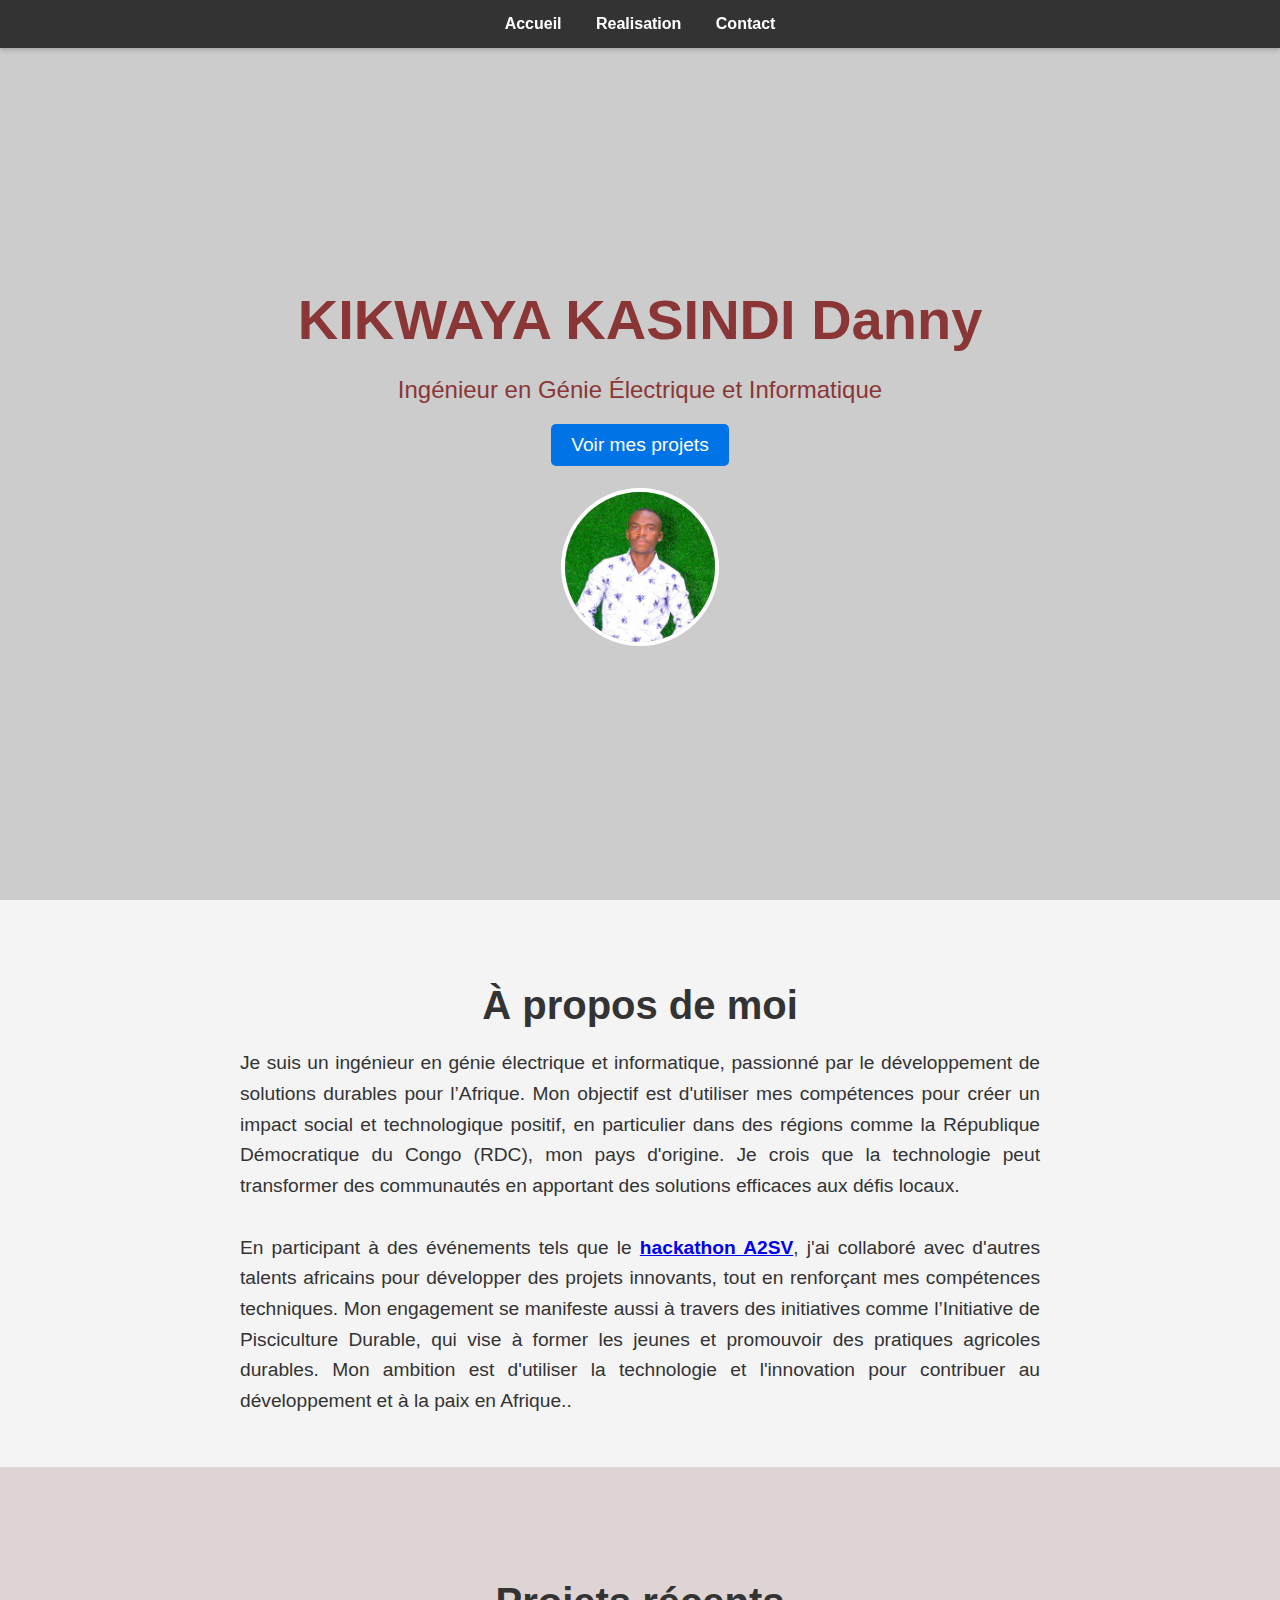
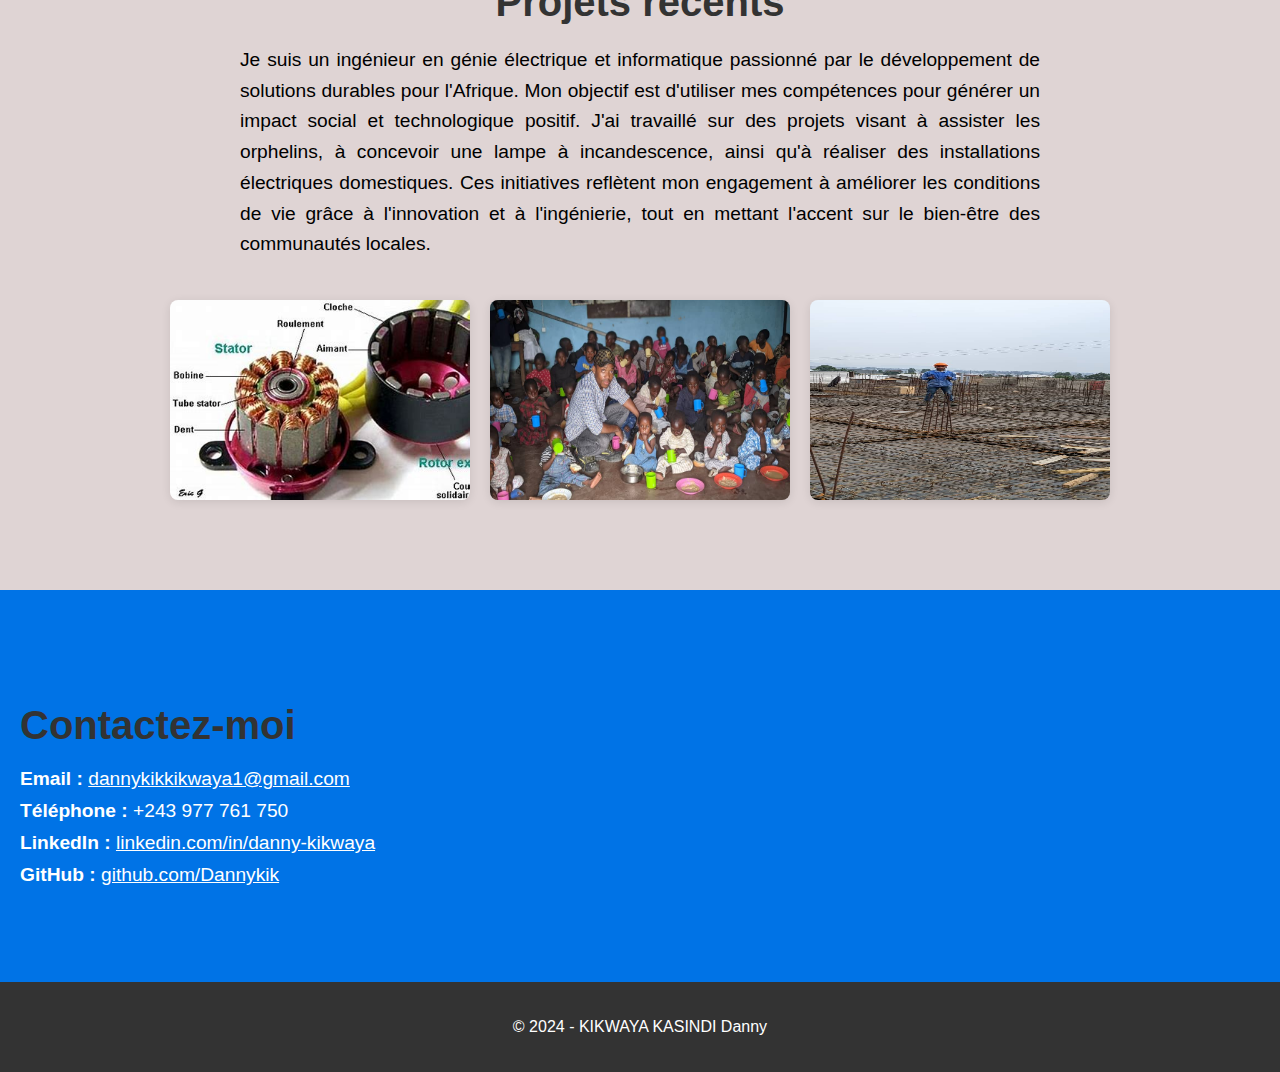
==== index.html @ 78295253 "My first web page" ====
<!DOCTYPE html>
<html lang="fr">
<head>
    <meta charset="UTF-8">
    <meta name="viewport" content="width=device-width, initial-scale=1.0">
    <title>Mon Site Personnel - KIKWAYA KASINDI Danny</title>
    <link rel="stylesheet" href="style.css">
</head>
<body>

    <!-- Barre de navigation -->
    <nav>
        <a href="contact.html">Accueil</a>
        <a href="realisation.html">Realisation</a>
        <a href="contact.html">Contact</a>
    </nav>

    <!-- En-tête -->
    <header>
        <div>
            <h1>KIKWAYA KASINDI Danny</h1>
            <p>Ingénieur en Génie Électrique et Informatique</p>
            <a href="realisation.html">
                <button class="btn">Voir mes projets</button>
            </a>
            <p> <br></p>
            <div class="profile">
                <img src="me.jpg" alt="Photo de profil">
            </div>
        </div>
    </header>

    <!-- Section À propos -->
    <section id="about" class="about">
        <h2>À propos de moi</h2>
        <p>Je suis un ingénieur en génie électrique et informatique, passionné par le développement 
            de solutions durables pour l’Afrique. Mon objectif est d'utiliser mes compétences pour 
            créer un impact social et technologique positif, en particulier dans des régions comme 
            la République Démocratique du Congo (RDC), mon pays d'origine. Je crois que la technologie
             peut transformer des communautés en apportant des solutions efficaces aux défis locaux.
            <br><br>
            En participant à des événements tels que le <a href="https://hackathon.a2sv.org/hackathon-home"><b>hackathon A2SV</b></a>, j'ai collaboré avec d'autres 
            talents africains pour développer des projets innovants, tout en renforçant mes compétences 
            techniques. Mon engagement se manifeste aussi à travers des initiatives comme l’Initiative 
            de Pisciculture Durable, qui vise à former les jeunes et promouvoir des pratiques agricoles
             durables. Mon ambition est d'utiliser la technologie et l'innovation pour contribuer au 
             développement et à la paix en Afrique..</p>
    </section>

    <!-- Section Projets -->
    <section id="projects" class="projects">
        <h2>Projets récents</h2>
        <p>Je suis un ingénieur en génie électrique et informatique passionné par le développement de 
            solutions durables pour l'Afrique. Mon objectif est d'utiliser mes compétences pour générer 
            un impact social et technologique positif. J'ai travaillé sur des projets visant à assister 
            les orphelins, à concevoir une lampe à incandescence, ainsi qu'à réaliser des installations 
            électriques domestiques. Ces initiatives reflètent mon engagement à améliorer les conditions 
            de vie grâce à l'innovation et à l'ingénierie, tout en mettant l'accent sur le bien-être des 
            communautés locales.</p>
        <div class="project-gallery">
            <img src="mot1.jpeg" alt="Projet 1">
            <img src="orph.jpg" alt="Projet 2">
            <img src="chant.jpg" alt="Projet 3">
        </div>
    </section>

    <!-- Section Contact -->
    <section id="contact" class="contact">
        <h2>Contactez-moi</h2>
        <ul>
            <li><strong>Email :</strong> <a href="dannykikkikwaya1@gmail.com" style="color:white;">dannykikkikwaya1@gmail.com</a></li>
            <li><strong>Téléphone :</strong> +243 977 761 750</li>
            <li><strong>LinkedIn :</strong> <a href="www.linkedin.com/in/danny-kikwaya-462149220" target="_blank" style="color:white;">linkedin.com/in/danny-kikwaya</a></li>
            <li><strong>GitHub :</strong> <a href="https://github.com/Dannykik" target="_blank" style="color:white;">github.com/Dannykik</a></li>
        </ul>
    </section>

    <!-- Pied de page -->
    <footer>
        <p>&copy; 2024 - KIKWAYA KASINDI Danny</p>
    </footer>

</body>
</html>
---- style.css ----
body {
    font-family: 'Montserrat', sans-serif;
    margin: 0;
    padding: 0;
}

/* Styles de la barre de navigation */
nav {
    position: fixed;
    top: 0;
    width: 100%;
    background-color: #333;
    color: white;
    text-align: center;
    padding: 15px 0;
    box-shadow: 0 2px 5px rgba(0, 0, 0, 0.2);
    z-index: 1000;
}

nav a {
    color: white;
    margin: 0 15px;
    text-decoration: none;
    font-weight: bold;
}

nav a:hover {
    text-decoration: underline;
}

/* Section d'en-tête */
header {
    background-color: #cccccc; /* Couleur de fond gris */
    background-size: cover;
    background-position: center;
    height: 100vh;
    color: rgb(139, 54, 54);
    display: flex;
    justify-content: center;
    align-items: center;
    text-align: center;
    padding: 0 20px;
}

header h1 {
    font-size: 3.5em;
    margin-bottom: 10px;
}

header p {
    font-size: 1.5em;
    margin-bottom: 20px;
}
.profile {
    text-align: center;
    margin-top: -50px;
}

.profile img {
    width: 150px;
    height: 150px;
    border-radius: 50%;
    border: 4px solid white;
}

.btn {
    background-color: #0073e6;
    color: white;
    padding: 10px 20px;
    border: none;
    border-radius: 5px;
    font-size: 1.2em;
    cursor: pointer;
}

/* Sections génériques */
section {
    padding: 80px 20px;
    text-align: center;
}

section h2 {
    font-size: 2.5em;
    margin-bottom: 20px;
    color: #333;
}

/* Section À propos de moi */
.about {
    background-color: #f4f4f4;
    padding: 50px 20px;
    text-align: center; /* Centre le titre (h2) */
}

.about p {
    max-width: 800px; /* Limite la largeur du texte */
    margin: 0 auto; /* Centre le paragraphe */
    text-align: justify; /* Justifie le texte */
    font-size: 1.2em;
    line-height: 1.6; /* Augmente l'espacement entre les lignes */
    color: #333; /* Couleur du texte */
}


.projects {
    background-color: rgb(223, 212, 212);
}

.projects p, .about p {
    max-width: 800px;
    margin: 0 auto;
    font-size: 1.2em;
    line-height: 1.6;
    text-align: justify;
}

/* Galerie de projets */
.project-gallery {
    display: flex;
    justify-content: center;
    flex-wrap: wrap;
    margin-top: 30px;
}

.project-gallery img {
    width: 300px;
    height: 200px;
    margin: 10px;
    border-radius: 8px;
    box-shadow: 0 2px 10px rgba(0, 0, 0, 0.1);
    transition: transform 0.3s;
}

.project-gallery img:hover {
    transform: scale(1.05);
}

/* Contact Section */
.contact {
    background-color: #0073e6;
    color: white;
    text-align: left;
}

.contact ul {
    list-style: none;
    padding: 0;
}

.contact li {
    font-size: 1.2em;
    margin: 10px 0;
}

footer {
    background-color: #333;
    color: white;
    text-align: center;
    padding: 20px;
    position: relative;
}
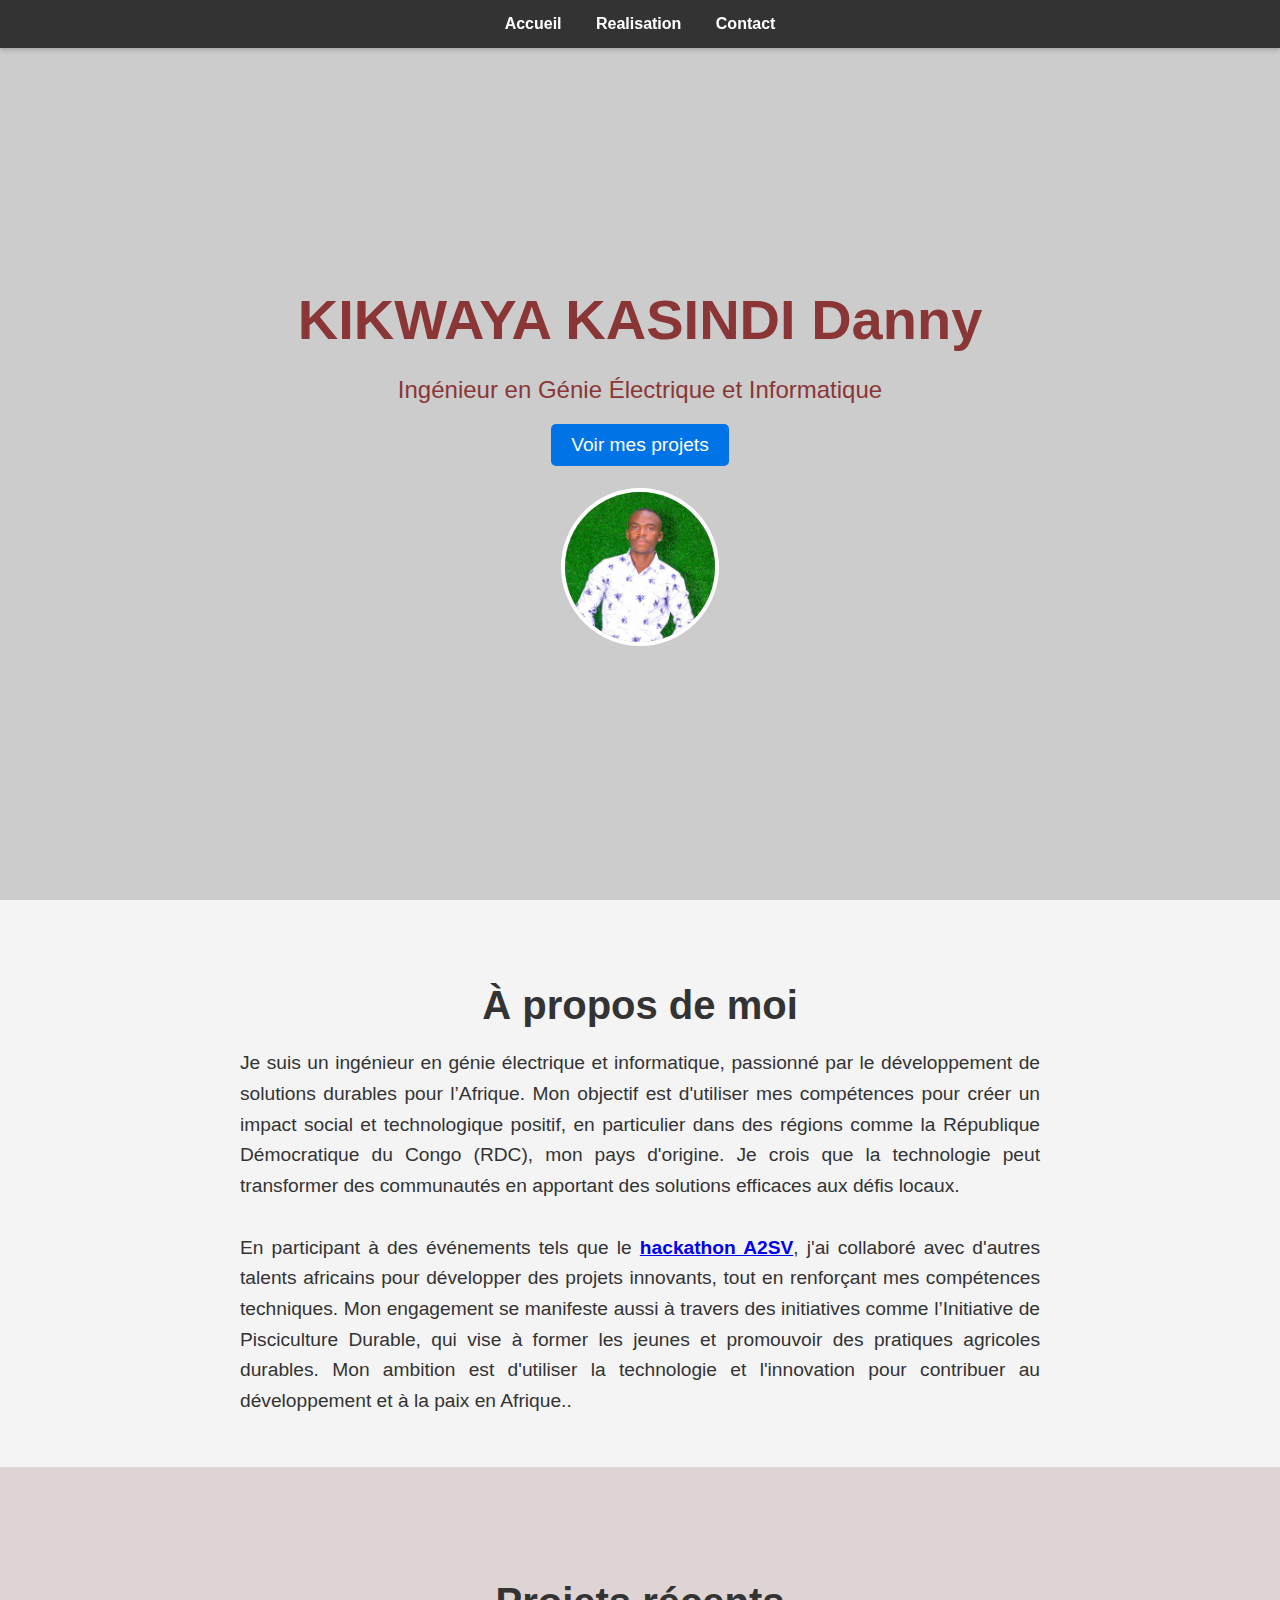
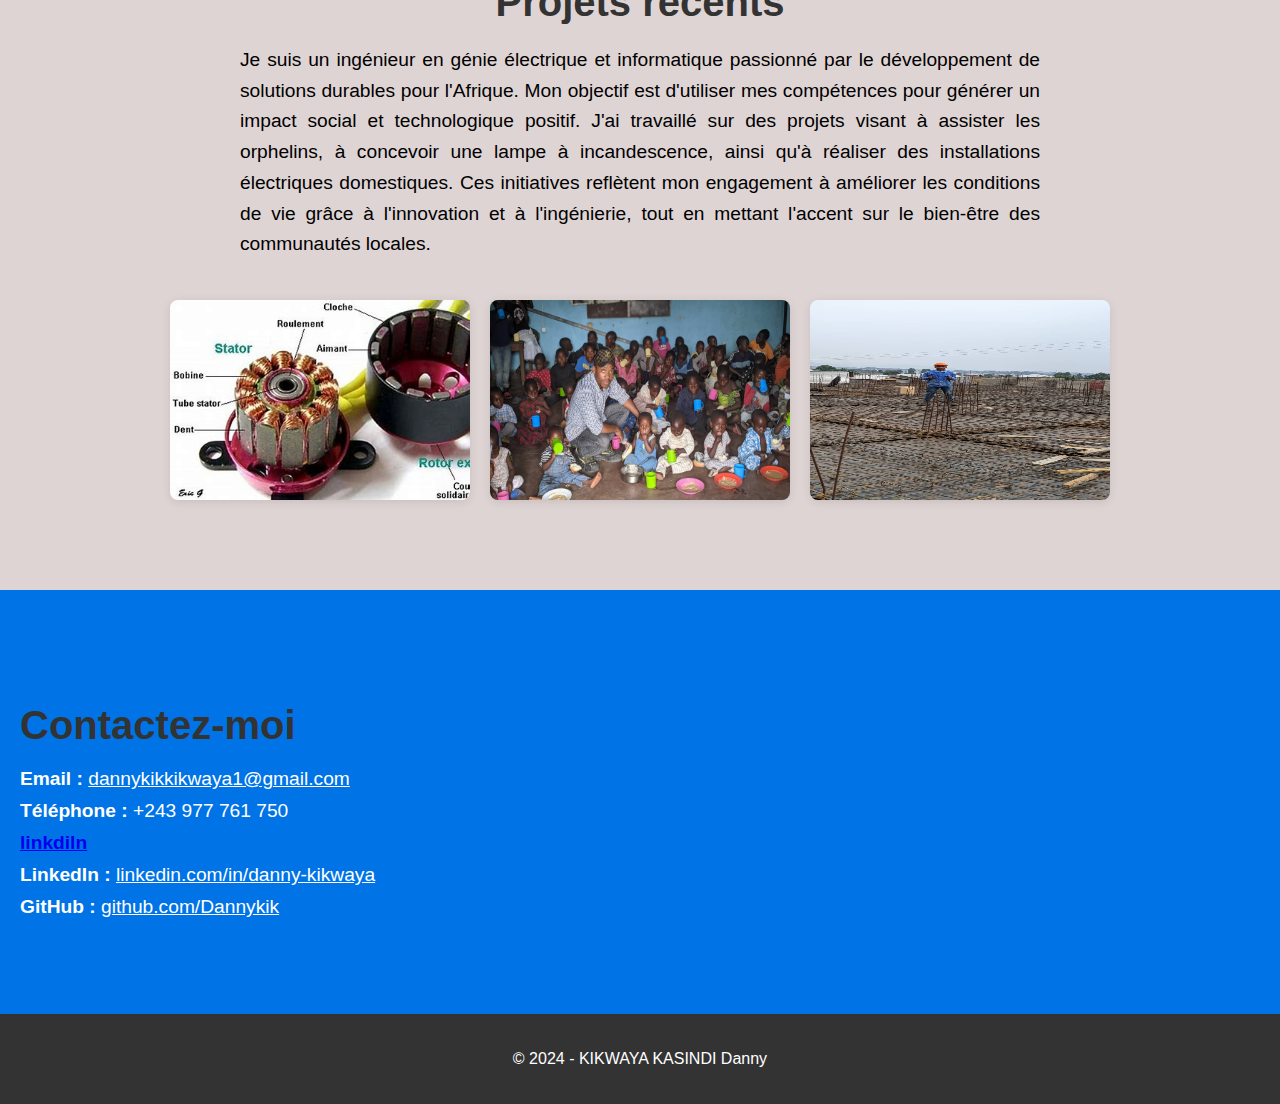
==== commit 275849fc: "Update" ====
--- a/index.html
+++ b/index.html
@@ -1,84 +1,85 @@
-<!DOCTYPE html>
-<html lang="fr">
-<head>
-    <meta charset="UTF-8">
-    <meta name="viewport" content="width=device-width, initial-scale=1.0">
-    <title>Mon Site Personnel - KIKWAYA KASINDI Danny</title>
-    <link rel="stylesheet" href="style.css">
-</head>
-<body>
-
-    <!-- Barre de navigation -->
-    <nav>
-        <a href="contact.html">Accueil</a>
-        <a href="realisation.html">Realisation</a>
-        <a href="contact.html">Contact</a>
-    </nav>
-
-    <!-- En-tête -->
-    <header>
-        <div>
-            <h1>KIKWAYA KASINDI Danny</h1>
-            <p>Ingénieur en Génie Électrique et Informatique</p>
-            <a href="realisation.html">
-                <button class="btn">Voir mes projets</button>
-            </a>
-            <p> <br></p>
-            <div class="profile">
-                <img src="me.jpg" alt="Photo de profil">
-            </div>
-        </div>
-    </header>
-
-    <!-- Section À propos -->
-    <section id="about" class="about">
-        <h2>À propos de moi</h2>
-        <p>Je suis un ingénieur en génie électrique et informatique, passionné par le développement 
-            de solutions durables pour l’Afrique. Mon objectif est d'utiliser mes compétences pour 
-            créer un impact social et technologique positif, en particulier dans des régions comme 
-            la République Démocratique du Congo (RDC), mon pays d'origine. Je crois que la technologie
-             peut transformer des communautés en apportant des solutions efficaces aux défis locaux.
-            <br><br>
-            En participant à des événements tels que le <a href="https://hackathon.a2sv.org/hackathon-home"><b>hackathon A2SV</b></a>, j'ai collaboré avec d'autres 
-            talents africains pour développer des projets innovants, tout en renforçant mes compétences 
-            techniques. Mon engagement se manifeste aussi à travers des initiatives comme l’Initiative 
-            de Pisciculture Durable, qui vise à former les jeunes et promouvoir des pratiques agricoles
-             durables. Mon ambition est d'utiliser la technologie et l'innovation pour contribuer au 
-             développement et à la paix en Afrique..</p>
-    </section>
-
-    <!-- Section Projets -->
-    <section id="projects" class="projects">
-        <h2>Projets récents</h2>
-        <p>Je suis un ingénieur en génie électrique et informatique passionné par le développement de 
-            solutions durables pour l'Afrique. Mon objectif est d'utiliser mes compétences pour générer 
-            un impact social et technologique positif. J'ai travaillé sur des projets visant à assister 
-            les orphelins, à concevoir une lampe à incandescence, ainsi qu'à réaliser des installations 
-            électriques domestiques. Ces initiatives reflètent mon engagement à améliorer les conditions 
-            de vie grâce à l'innovation et à l'ingénierie, tout en mettant l'accent sur le bien-être des 
-            communautés locales.</p>
-        <div class="project-gallery">
-            <img src="mot1.jpeg" alt="Projet 1">
-            <img src="orph.jpg" alt="Projet 2">
-            <img src="chant.jpg" alt="Projet 3">
-        </div>
-    </section>
-
-    <!-- Section Contact -->
-    <section id="contact" class="contact">
-        <h2>Contactez-moi</h2>
-        <ul>
-            <li><strong>Email :</strong> <a href="dannykikkikwaya1@gmail.com" style="color:white;">dannykikkikwaya1@gmail.com</a></li>
-            <li><strong>Téléphone :</strong> +243 977 761 750</li>
-            <li><strong>LinkedIn :</strong> <a href="www.linkedin.com/in/danny-kikwaya-462149220" target="_blank" style="color:white;">linkedin.com/in/danny-kikwaya</a></li>
-            <li><strong>GitHub :</strong> <a href="https://github.com/Dannykik" target="_blank" style="color:white;">github.com/Dannykik</a></li>
-        </ul>
-    </section>
-
-    <!-- Pied de page -->
-    <footer>
-        <p>&copy; 2024 - KIKWAYA KASINDI Danny</p>
-    </footer>
-
-</body>
-</html>
+<!DOCTYPE html>
+<html lang="fr">
+<head>
+    <meta charset="UTF-8">
+    <meta name="viewport" content="width=device-width, initial-scale=1.0">
+    <title>Mon Site Personnel - KIKWAYA KASINDI Danny</title>
+    <link rel="stylesheet" href="style.css">
+</head>
+<body>
+
+    <!-- Barre de navigation -->
+    <nav>
+        <a href="contact.html">Accueil</a>
+        <a href="realisation.html">Realisation</a>
+        <a href="contact.html">Contact</a>
+    </nav>
+
+    <!-- En-tête -->
+    <header>
+        <div>
+            <h1>KIKWAYA KASINDI Danny</h1>
+            <p>Ingénieur en Génie Électrique et Informatique</p>
+            <a href="realisation.html">
+                <button class="btn">Voir mes projets</button>
+            </a>
+            <p> <br></p>
+            <div class="profile">
+                <img src="me.jpg" alt="Photo de profil">
+            </div>
+        </div>
+    </header>
+
+    <!-- Section À propos -->
+    <section id="about" class="about">
+        <h2>À propos de moi</h2>
+        <p>Je suis un ingénieur en génie électrique et informatique, passionné par le développement 
+            de solutions durables pour l’Afrique. Mon objectif est d'utiliser mes compétences pour 
+            créer un impact social et technologique positif, en particulier dans des régions comme 
+            la République Démocratique du Congo (RDC), mon pays d'origine. Je crois que la technologie
+             peut transformer des communautés en apportant des solutions efficaces aux défis locaux.
+            <br><br>
+            En participant à des événements tels que le <a href="https://hackathon.a2sv.org/hackathon-home"><b>hackathon A2SV</b></a>, j'ai collaboré avec d'autres 
+            talents africains pour développer des projets innovants, tout en renforçant mes compétences 
+            techniques. Mon engagement se manifeste aussi à travers des initiatives comme l’Initiative 
+            de Pisciculture Durable, qui vise à former les jeunes et promouvoir des pratiques agricoles
+             durables. Mon ambition est d'utiliser la technologie et l'innovation pour contribuer au 
+             développement et à la paix en Afrique..</p>
+    </section>
+
+    <!-- Section Projets -->
+    <section id="projects" class="projects">
+        <h2>Projets récents</h2>
+        <p>Je suis un ingénieur en génie électrique et informatique passionné par le développement de 
+            solutions durables pour l'Afrique. Mon objectif est d'utiliser mes compétences pour générer 
+            un impact social et technologique positif. J'ai travaillé sur des projets visant à assister 
+            les orphelins, à concevoir une lampe à incandescence, ainsi qu'à réaliser des installations 
+            électriques domestiques. Ces initiatives reflètent mon engagement à améliorer les conditions 
+            de vie grâce à l'innovation et à l'ingénierie, tout en mettant l'accent sur le bien-être des 
+            communautés locales.</p>
+        <div class="project-gallery">
+            <img src="mot1.jpeg" alt="Projet 1">
+            <img src="orph.jpg" alt="Projet 2">
+            <img src="chant.jpg" alt="Projet 3">
+        </div>
+    </section>
+
+    <!-- Section Contact -->
+    <section id="contact" class="contact">
+        <h2>Contactez-moi</h2>
+        <ul>
+            <li><strong>Email :</strong> <a href="dannykikkikwaya1@gmail.com" style="color:white;">dannykikkikwaya1@gmail.com</a></li>
+            <li><strong>Téléphone :</strong> +243 977 761 750</li>
+            <li><strong><a href="https://www.linkedin.com/in/danny-kikwaya-462149220/">linkdiln</a></strong></li>
+            <li><strong>LinkedIn :</strong> <a href="https://www.linkedin.com/in/danny-kikwaya-462149220/" target="_blank" style="color:white;">linkedin.com/in/danny-kikwaya</a></li>
+            <li><strong>GitHub :</strong> <a href="https://github.com/Dannykik" target="_blank" style="color:white;">github.com/Dannykik</a></li>
+        </ul>
+    </section>
+
+    <!-- Pied de page -->
+    <footer>
+        <p>&copy; 2024 - KIKWAYA KASINDI Danny</p>
+    </footer>
+
+</body>
+</html>
--- a/style.css
+++ b/style.css
@@ -1,161 +1,161 @@
-body {
-    font-family: 'Montserrat', sans-serif;
-    margin: 0;
-    padding: 0;
-}
-
-/* Styles de la barre de navigation */
-nav {
-    position: fixed;
-    top: 0;
-    width: 100%;
-    background-color: #333;
-    color: white;
-    text-align: center;
-    padding: 15px 0;
-    box-shadow: 0 2px 5px rgba(0, 0, 0, 0.2);
-    z-index: 1000;
-}
-
-nav a {
-    color: white;
-    margin: 0 15px;
-    text-decoration: none;
-    font-weight: bold;
-}
-
-nav a:hover {
-    text-decoration: underline;
-}
-
-/* Section d'en-tête */
-header {
-    background-color: #cccccc; /* Couleur de fond gris */
-    background-size: cover;
-    background-position: center;
-    height: 100vh;
-    color: rgb(139, 54, 54);
-    display: flex;
-    justify-content: center;
-    align-items: center;
-    text-align: center;
-    padding: 0 20px;
-}
-
-header h1 {
-    font-size: 3.5em;
-    margin-bottom: 10px;
-}
-
-header p {
-    font-size: 1.5em;
-    margin-bottom: 20px;
-}
-.profile {
-    text-align: center;
-    margin-top: -50px;
-}
-
-.profile img {
-    width: 150px;
-    height: 150px;
-    border-radius: 50%;
-    border: 4px solid white;
-}
-
-.btn {
-    background-color: #0073e6;
-    color: white;
-    padding: 10px 20px;
-    border: none;
-    border-radius: 5px;
-    font-size: 1.2em;
-    cursor: pointer;
-}
-
-/* Sections génériques */
-section {
-    padding: 80px 20px;
-    text-align: center;
-}
-
-section h2 {
-    font-size: 2.5em;
-    margin-bottom: 20px;
-    color: #333;
-}
-
-/* Section À propos de moi */
-.about {
-    background-color: #f4f4f4;
-    padding: 50px 20px;
-    text-align: center; /* Centre le titre (h2) */
-}
-
-.about p {
-    max-width: 800px; /* Limite la largeur du texte */
-    margin: 0 auto; /* Centre le paragraphe */
-    text-align: justify; /* Justifie le texte */
-    font-size: 1.2em;
-    line-height: 1.6; /* Augmente l'espacement entre les lignes */
-    color: #333; /* Couleur du texte */
-}
-
-
-.projects {
-    background-color: rgb(223, 212, 212);
-}
-
-.projects p, .about p {
-    max-width: 800px;
-    margin: 0 auto;
-    font-size: 1.2em;
-    line-height: 1.6;
-    text-align: justify;
-}
-
-/* Galerie de projets */
-.project-gallery {
-    display: flex;
-    justify-content: center;
-    flex-wrap: wrap;
-    margin-top: 30px;
-}
-
-.project-gallery img {
-    width: 300px;
-    height: 200px;
-    margin: 10px;
-    border-radius: 8px;
-    box-shadow: 0 2px 10px rgba(0, 0, 0, 0.1);
-    transition: transform 0.3s;
-}
-
-.project-gallery img:hover {
-    transform: scale(1.05);
-}
-
-/* Contact Section */
-.contact {
-    background-color: #0073e6;
-    color: white;
-    text-align: left;
-}
-
-.contact ul {
-    list-style: none;
-    padding: 0;
-}
-
-.contact li {
-    font-size: 1.2em;
-    margin: 10px 0;
-}
-
-footer {
-    background-color: #333;
-    color: white;
-    text-align: center;
-    padding: 20px;
-    position: relative;
+body {
+    font-family: 'Montserrat', sans-serif;
+    margin: 0;
+    padding: 0;
+}
+
+/* Styles de la barre de navigation */
+nav {
+    position: fixed;
+    top: 0;
+    width: 100%;
+    background-color: #333;
+    color: white;
+    text-align: center;
+    padding: 15px 0;
+    box-shadow: 0 2px 5px rgba(0, 0, 0, 0.2);
+    z-index: 1000;
+}
+
+nav a {
+    color: white;
+    margin: 0 15px;
+    text-decoration: none;
+    font-weight: bold;
+}
+
+nav a:hover {
+    text-decoration: underline;
+}
+
+/* Section d'en-tête */
+header {
+    background-color: #cccccc; /* Couleur de fond gris */
+    background-size: cover;
+    background-position: center;
+    height: 100vh;
+    color: rgb(139, 54, 54);
+    display: flex;
+    justify-content: center;
+    align-items: center;
+    text-align: center;
+    padding: 0 20px;
+}
+
+header h1 {
+    font-size: 3.5em;
+    margin-bottom: 10px;
+}
+
+header p {
+    font-size: 1.5em;
+    margin-bottom: 20px;
+}
+.profile {
+    text-align: center;
+    margin-top: -50px;
+}
+
+.profile img {
+    width: 150px;
+    height: 150px;
+    border-radius: 50%;
+    border: 4px solid white;
+}
+
+.btn {
+    background-color: #0073e6;
+    color: white;
+    padding: 10px 20px;
+    border: none;
+    border-radius: 5px;
+    font-size: 1.2em;
+    cursor: pointer;
+}
+
+/* Sections génériques */
+section {
+    padding: 80px 20px;
+    text-align: center;
+}
+
+section h2 {
+    font-size: 2.5em;
+    margin-bottom: 20px;
+    color: #333;
+}
+
+/* Section À propos de moi */
+.about {
+    background-color: #f4f4f4;
+    padding: 50px 20px;
+    text-align: center; /* Centre le titre (h2) */
+}
+
+.about p {
+    max-width: 800px; /* Limite la largeur du texte */
+    margin: 0 auto; /* Centre le paragraphe */
+    text-align: justify; /* Justifie le texte */
+    font-size: 1.2em;
+    line-height: 1.6; /* Augmente l'espacement entre les lignes */
+    color: #333; /* Couleur du texte */
+}
+
+
+.projects {
+    background-color: rgb(223, 212, 212);
+}
+
+.projects p, .about p {
+    max-width: 800px;
+    margin: 0 auto;
+    font-size: 1.2em;
+    line-height: 1.6;
+    text-align: justify;
+}
+
+/* Galerie de projets */
+.project-gallery {
+    display: flex;
+    justify-content: center;
+    flex-wrap: wrap;
+    margin-top: 30px;
+}
+
+.project-gallery img {
+    width: 300px;
+    height: 200px;
+    margin: 10px;
+    border-radius: 8px;
+    box-shadow: 0 2px 10px rgba(0, 0, 0, 0.1);
+    transition: transform 0.3s;
+}
+
+.project-gallery img:hover {
+    transform: scale(1.05);
+}
+
+/* Contact Section */
+.contact {
+    background-color: #0073e6;
+    color: white;
+    text-align: left;
+}
+
+.contact ul {
+    list-style: none;
+    padding: 0;
+}
+
+.contact li {
+    font-size: 1.2em;
+    margin: 10px 0;
+}
+
+footer {
+    background-color: #333;
+    color: white;
+    text-align: center;
+    padding: 20px;
+    position: relative;
 }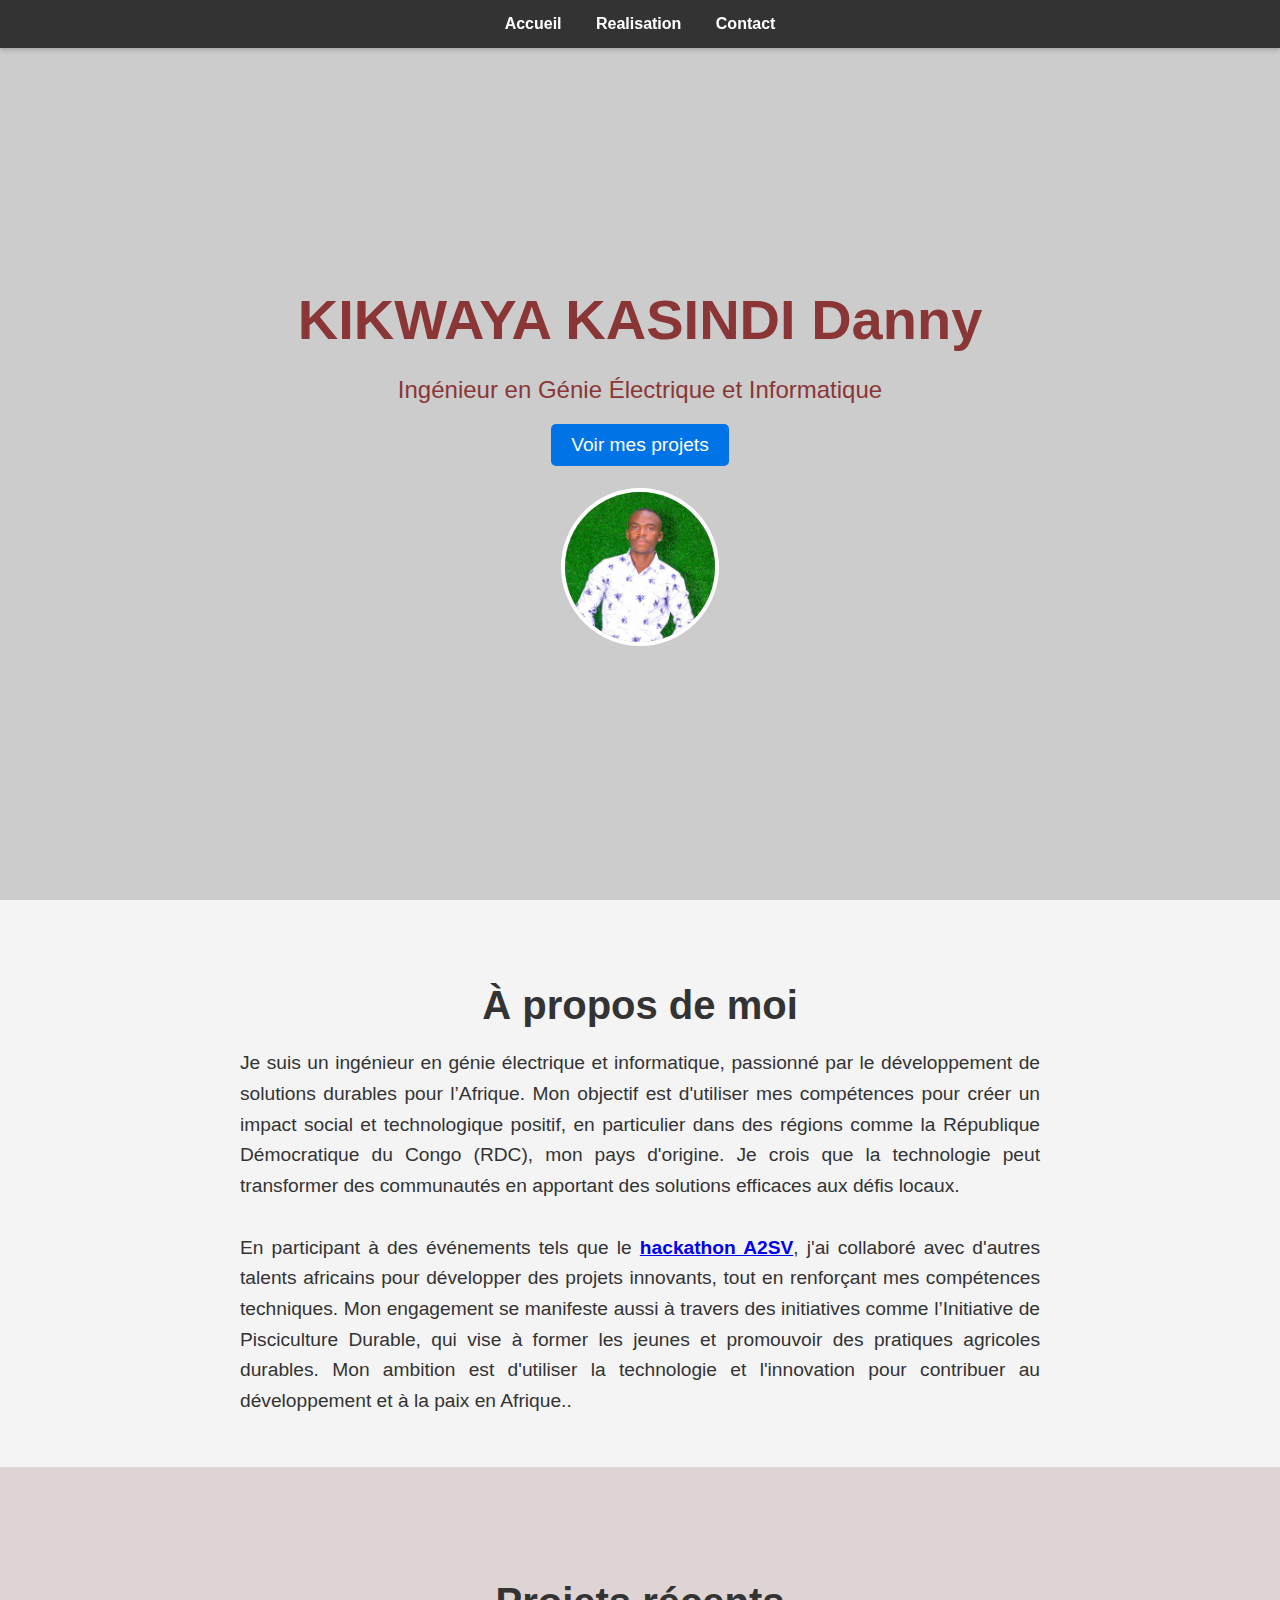
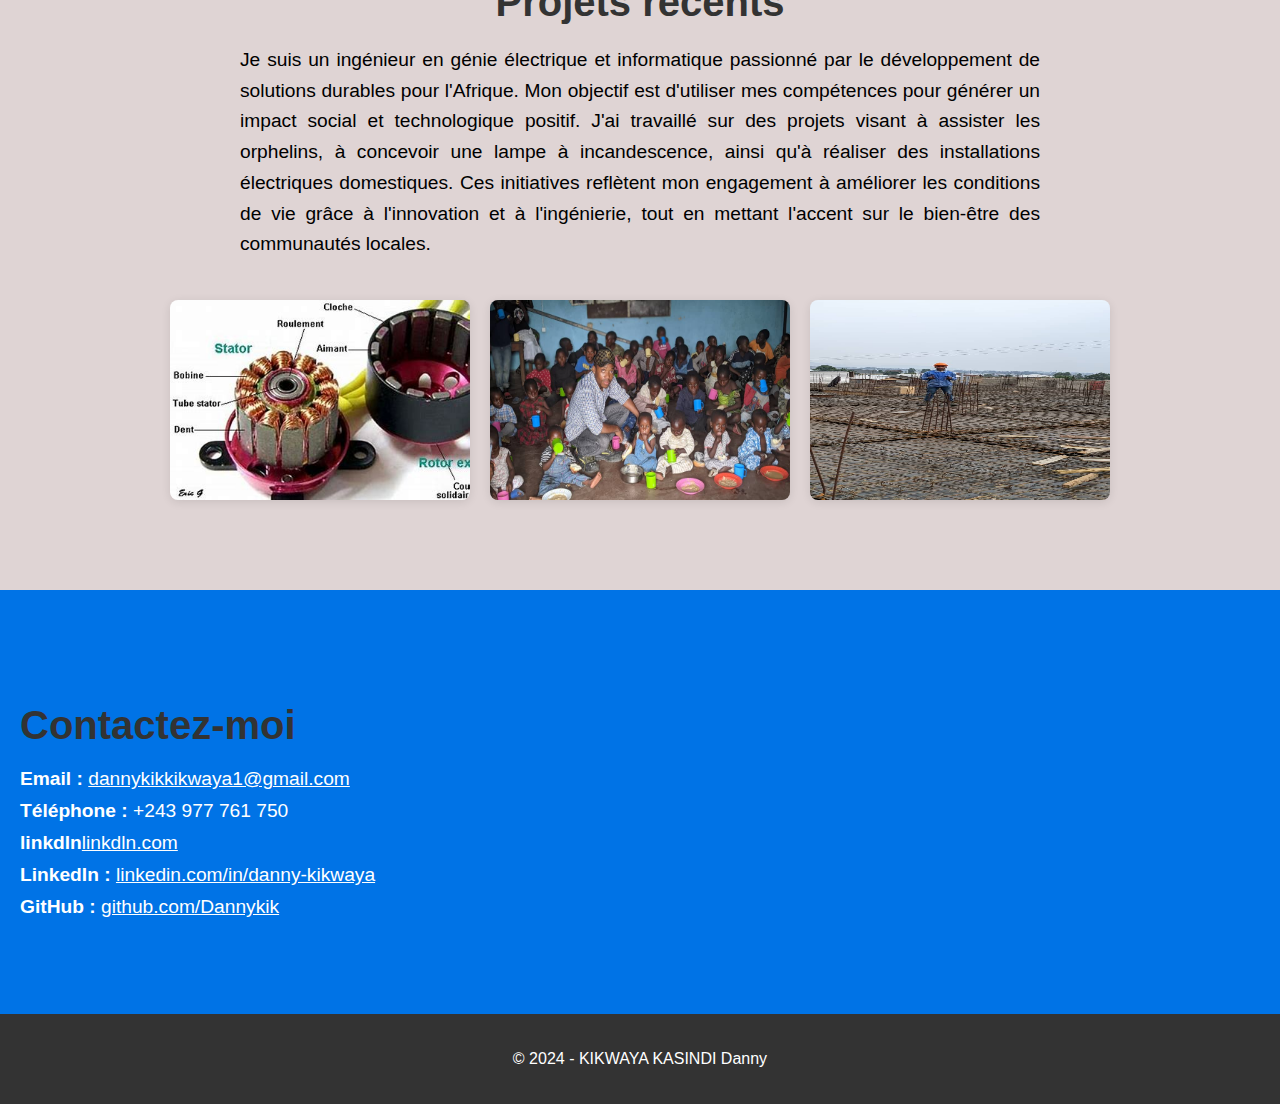
==== commit ac0856c4: "Update" ====
--- a/index.html
+++ b/index.html
@@ -70,7 +70,7 @@
         <ul>
             <li><strong>Email :</strong> <a href="dannykikkikwaya1@gmail.com" style="color:white;">dannykikkikwaya1@gmail.com</a></li>
             <li><strong>Téléphone :</strong> +243 977 761 750</li>
-            <li><strong><a href="https://www.linkedin.com/in/danny-kikwaya-462149220/">linkdiln</a></strong></li>
+            <li><strong>linkdln</strong><a href="https://www.linkedin.com/in/danny-kikwaya-462149220/" target="_blank" style="color:white;">linkdln.com</a></li>
             <li><strong>LinkedIn :</strong> <a href="https://www.linkedin.com/in/danny-kikwaya-462149220/" target="_blank" style="color:white;">linkedin.com/in/danny-kikwaya</a></li>
             <li><strong>GitHub :</strong> <a href="https://github.com/Dannykik" target="_blank" style="color:white;">github.com/Dannykik</a></li>
         </ul>
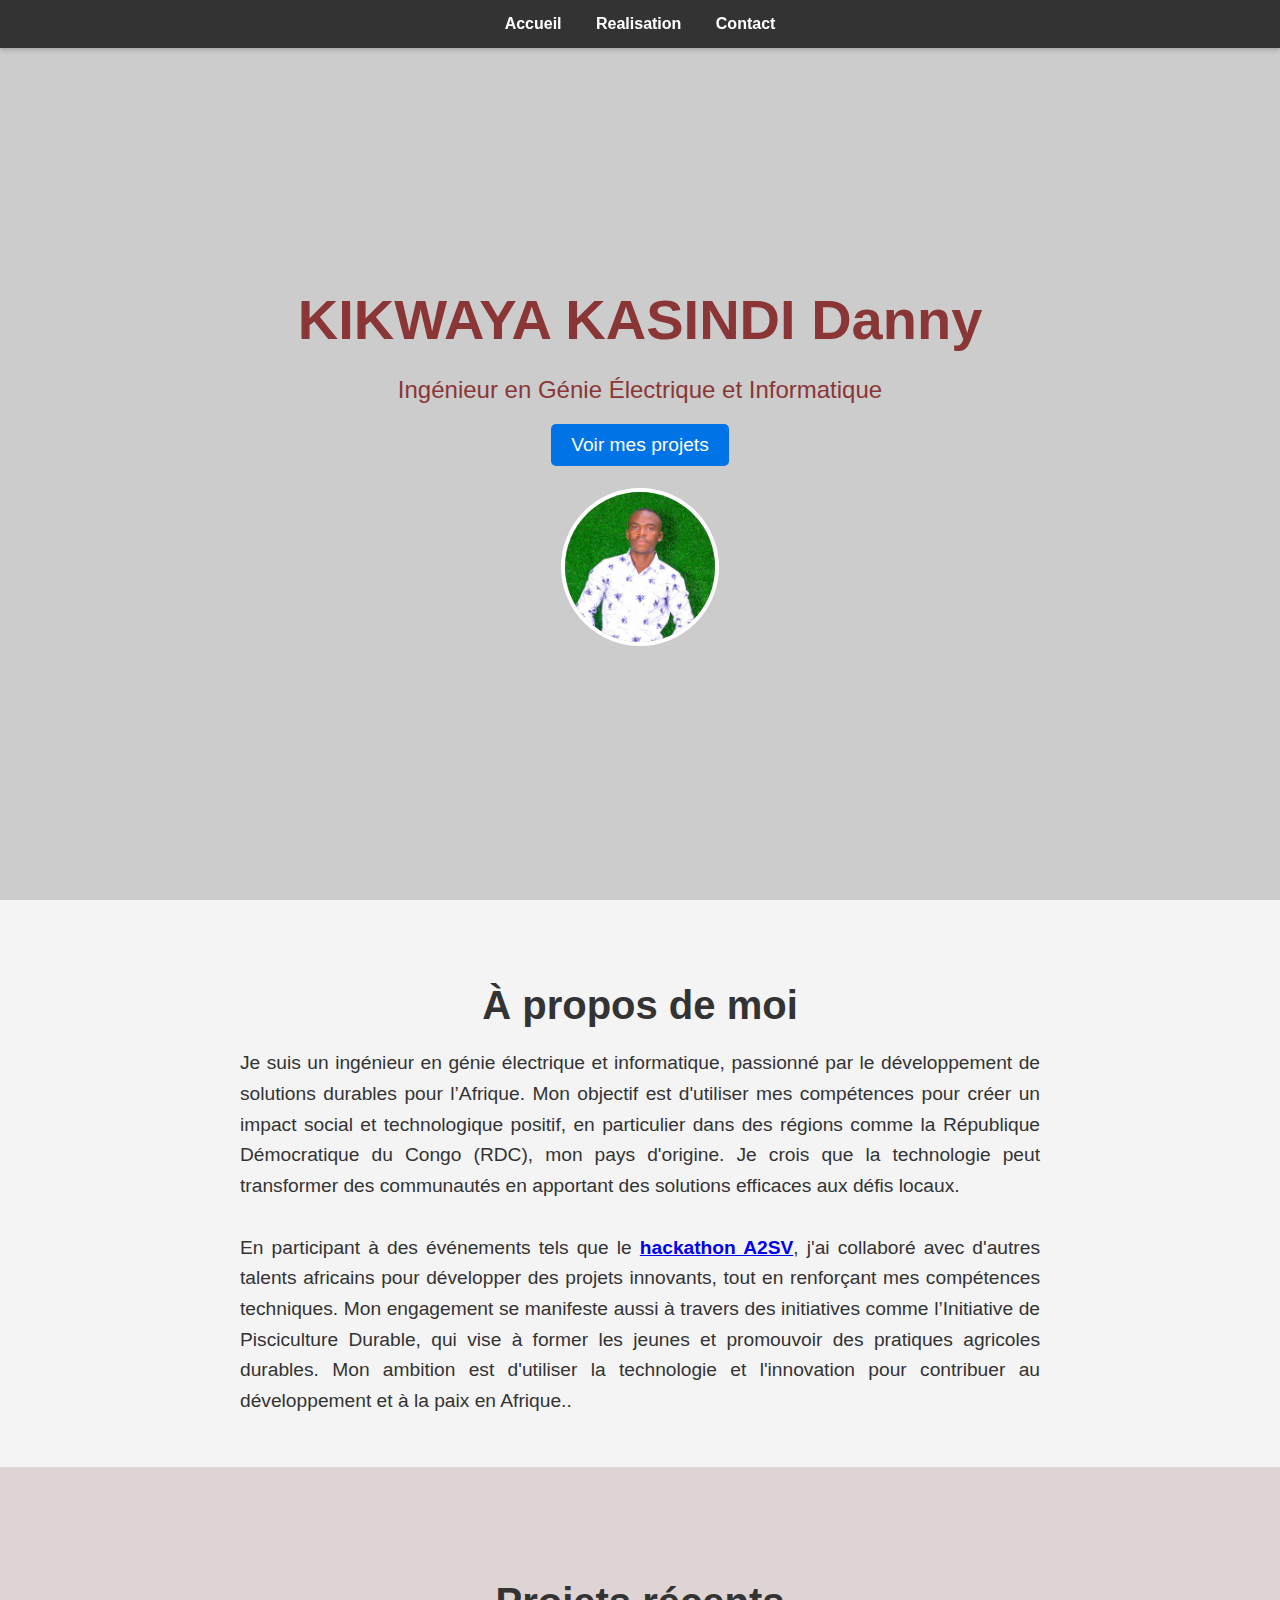
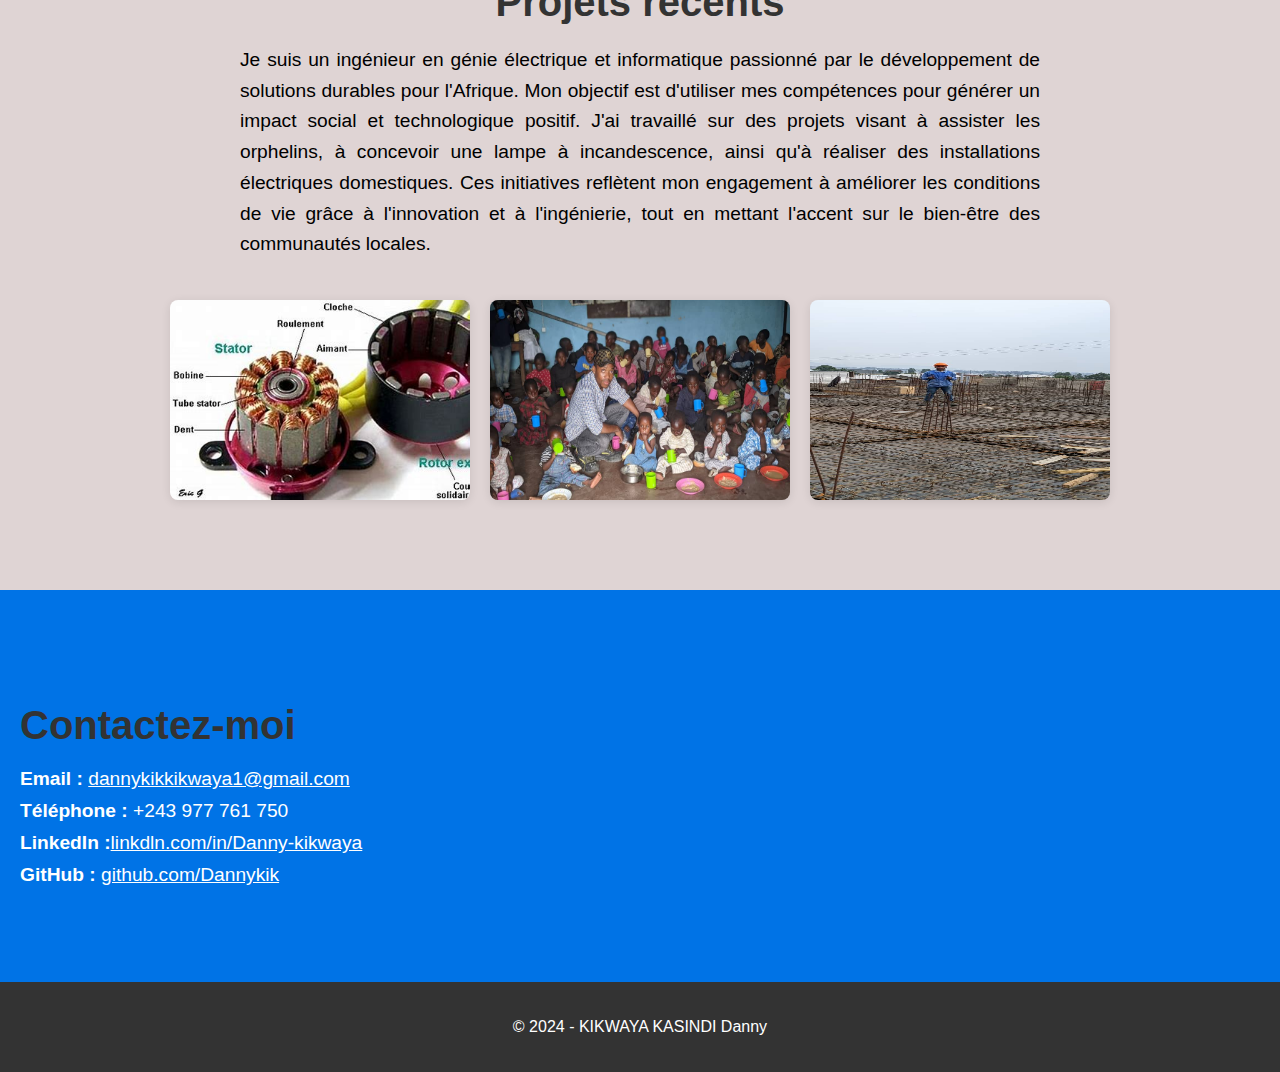
==== commit e4c84a5d: "update" ====
--- a/index.html
+++ b/index.html
@@ -70,8 +70,7 @@
         <ul>
             <li><strong>Email :</strong> <a href="dannykikkikwaya1@gmail.com" style="color:white;">dannykikkikwaya1@gmail.com</a></li>
             <li><strong>Téléphone :</strong> +243 977 761 750</li>
-            <li><strong>linkdln</strong><a href="https://www.linkedin.com/in/danny-kikwaya-462149220/" target="_blank" style="color:white;">linkdln.com</a></li>
-            <li><strong>LinkedIn :</strong> <a href="https://www.linkedin.com/in/danny-kikwaya-462149220/" target="_blank" style="color:white;">linkedin.com/in/danny-kikwaya</a></li>
+            <li><strong>LinkedIn :</strong><a href="https://www.linkedin.com/in/danny-kikwaya-462149220/" target="_blank" style="color:white;">linkdln.com/in/Danny-kikwaya</a></li>
             <li><strong>GitHub :</strong> <a href="https://github.com/Dannykik" target="_blank" style="color:white;">github.com/Dannykik</a></li>
         </ul>
     </section>
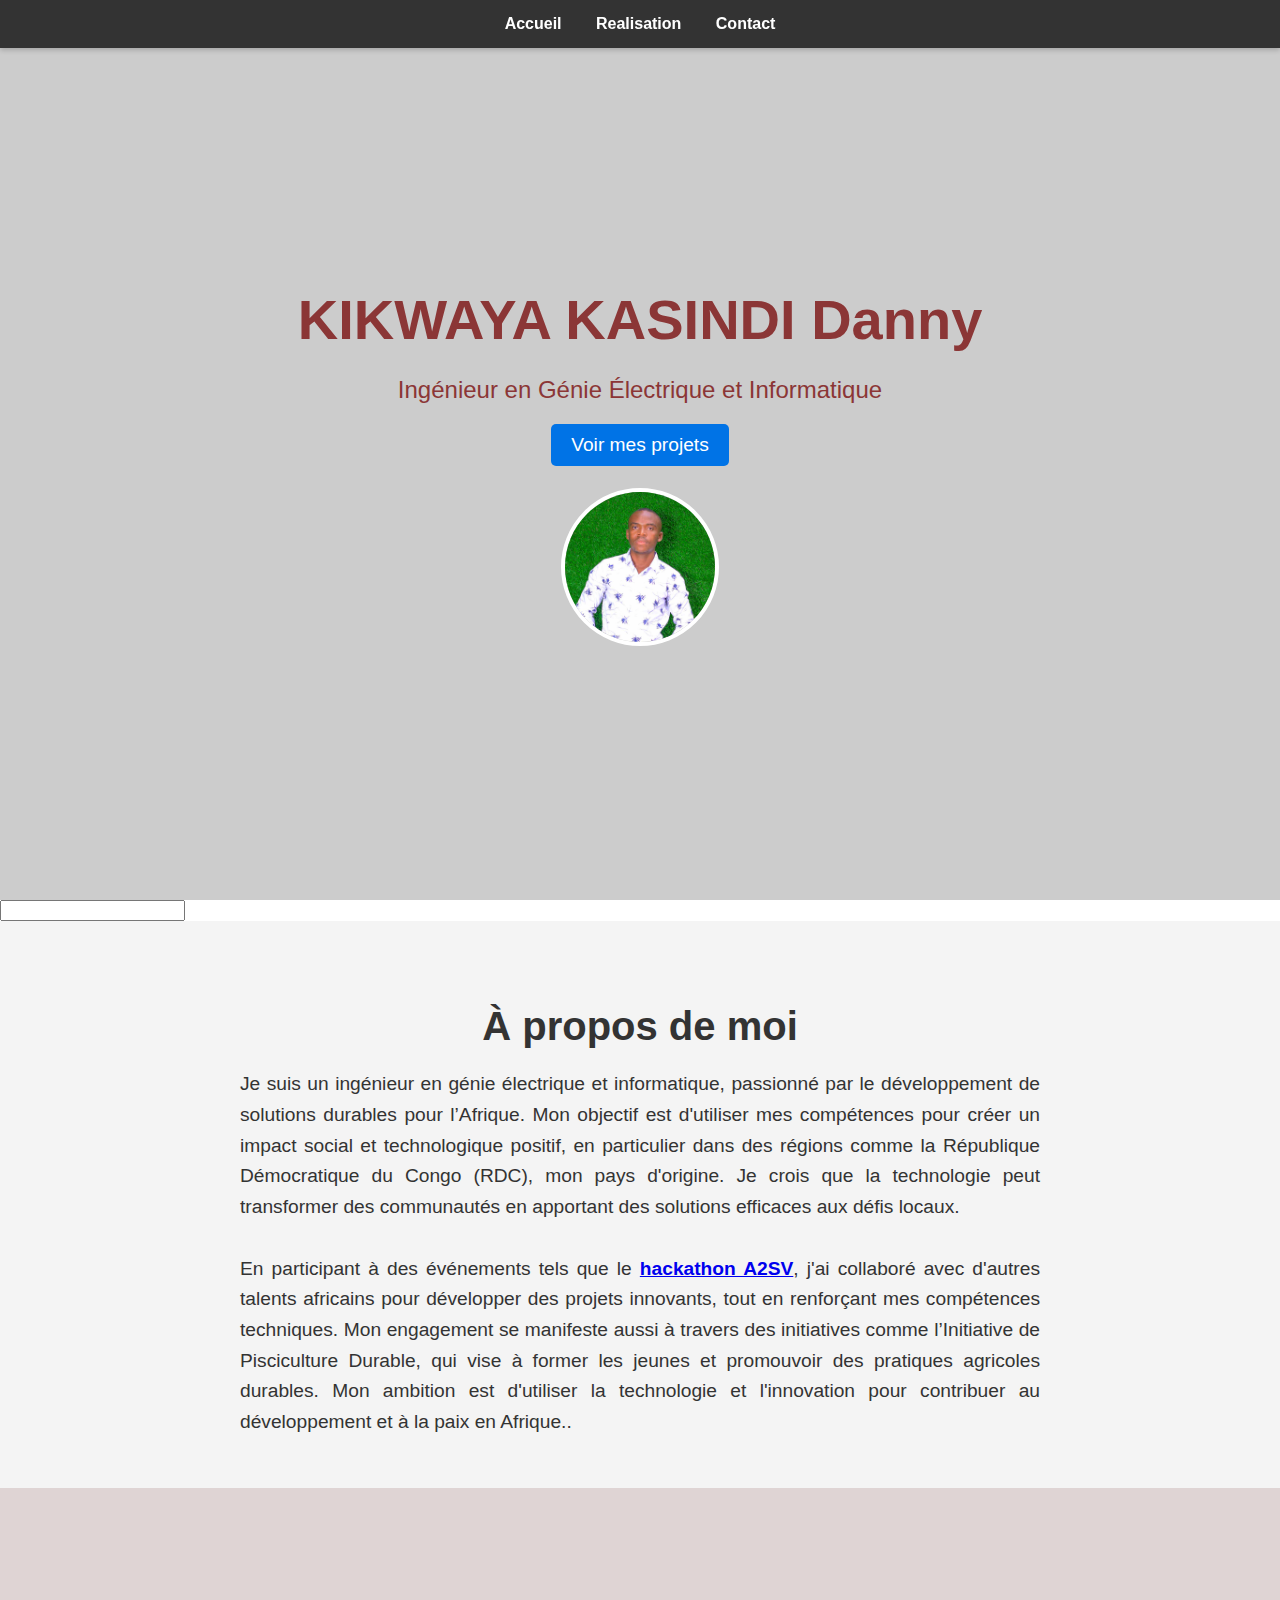
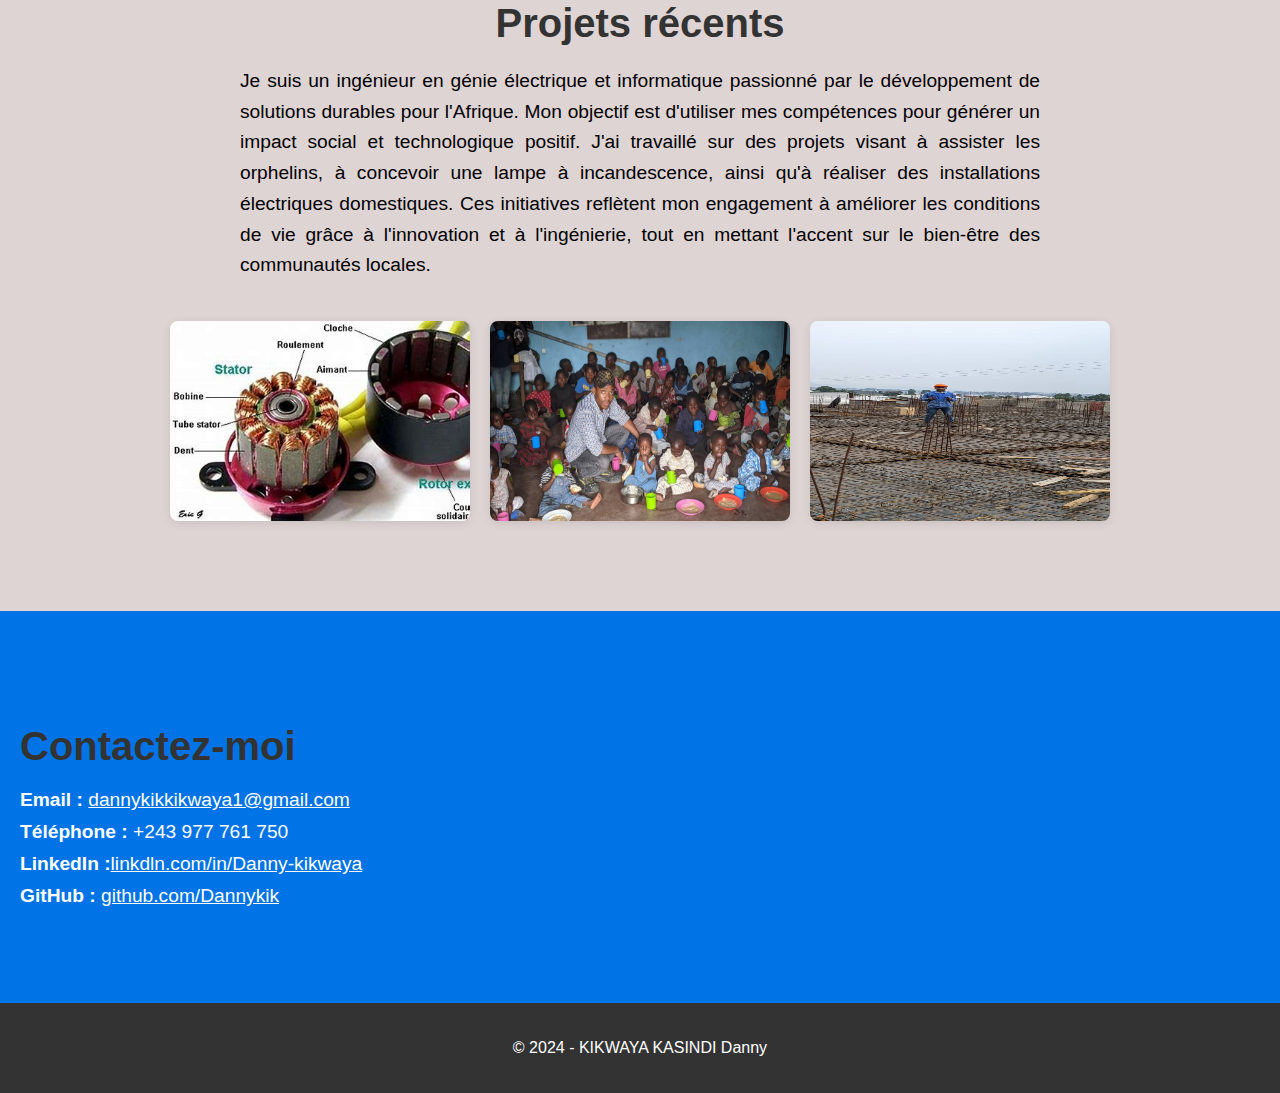
==== commit 95db466c: "update" ====
--- a/index.html
+++ b/index.html
@@ -29,6 +29,9 @@
             </div>
         </div>
     </header>
+    <form action="">
+        <input type="text">
+    </form>
 
     <!-- Section À propos -->
     <section id="about" class="about">
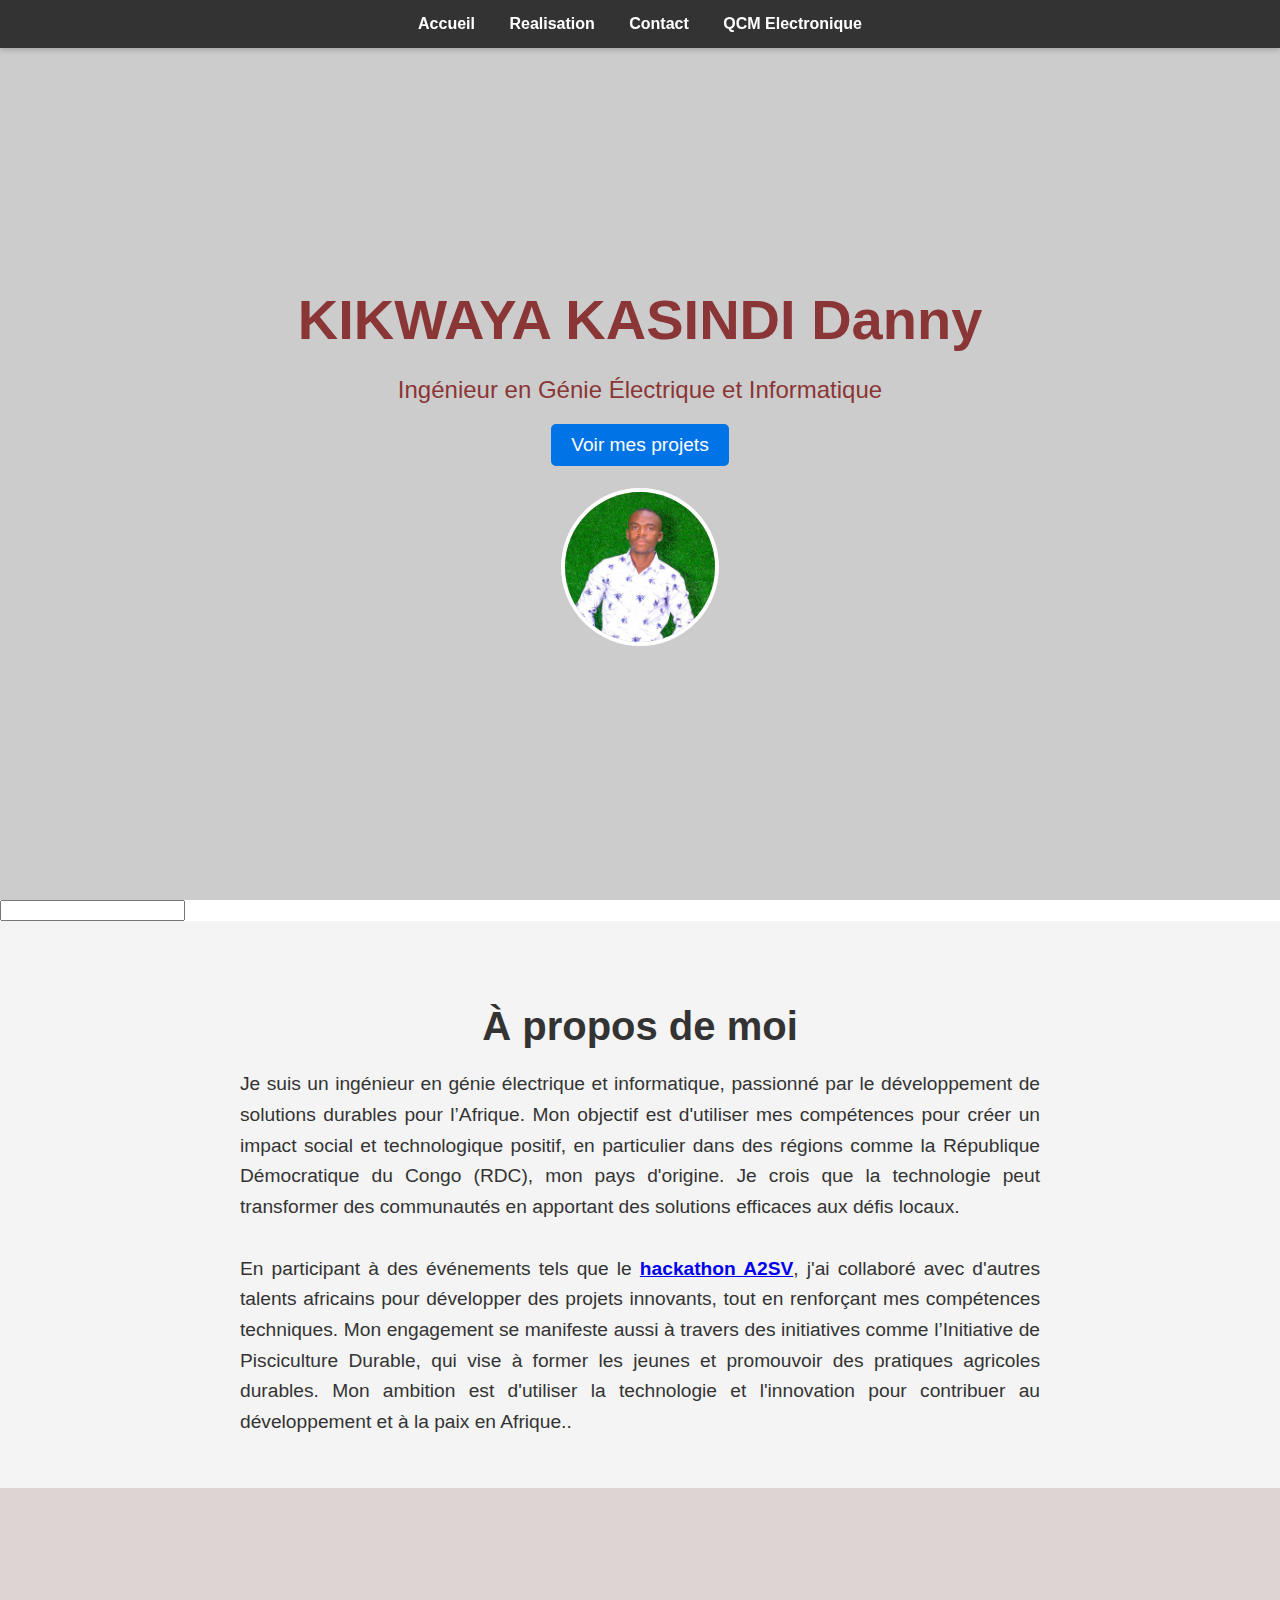
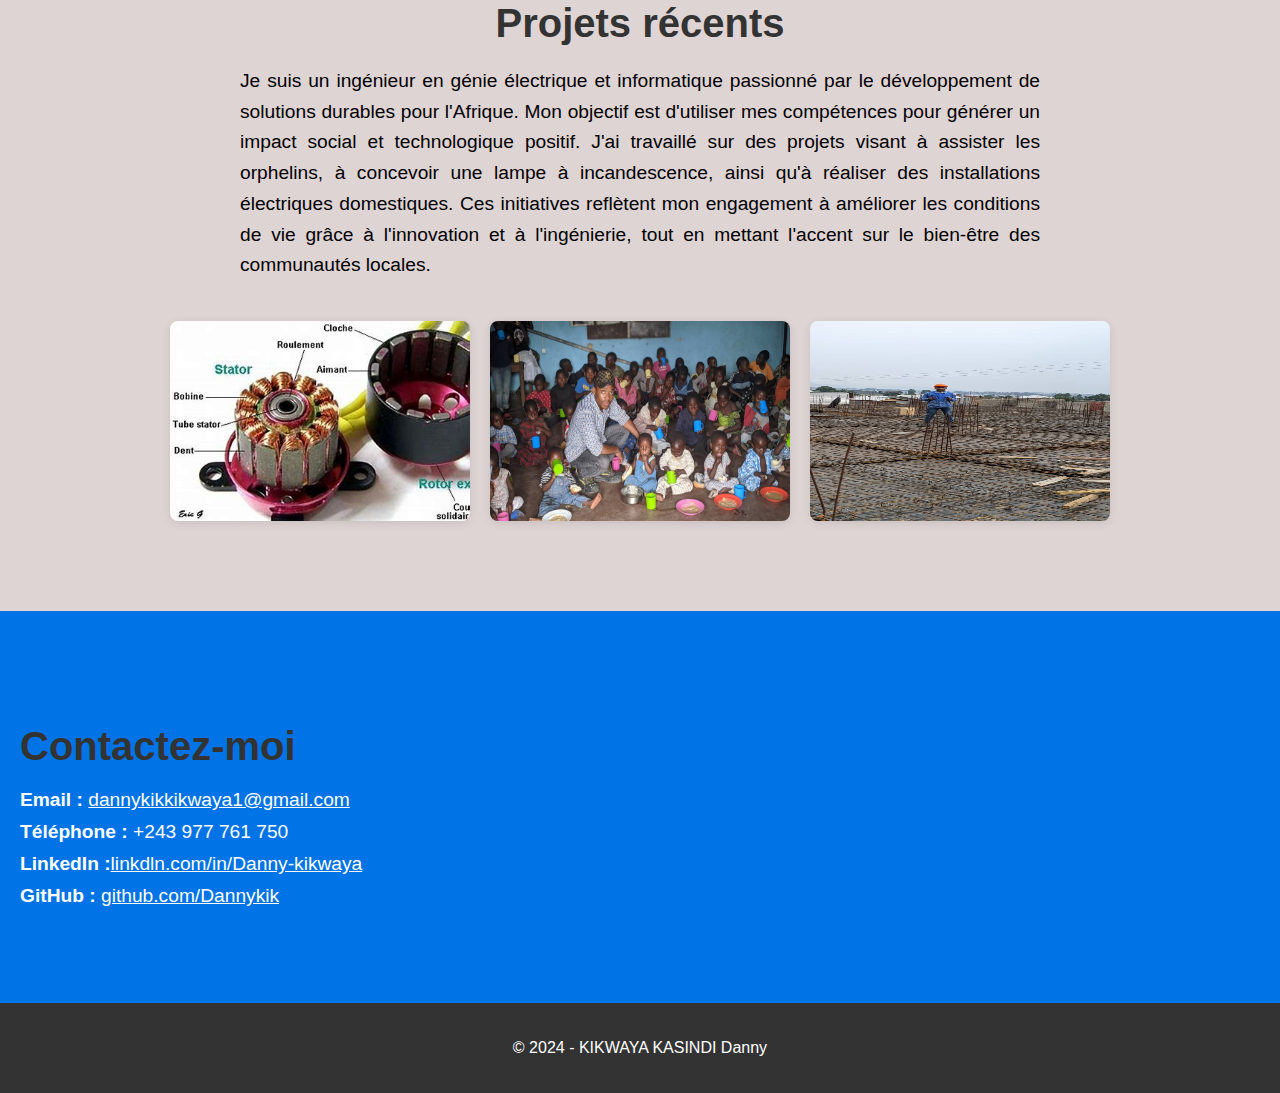
==== commit 2d7994f7: "update" ====
--- a/index.html
+++ b/index.html
@@ -13,6 +13,7 @@
         <a href="contact.html">Accueil</a>
         <a href="realisation.html">Realisation</a>
         <a href="contact.html">Contact</a>
+        <a href="index2.html" >QCM Electronique</a>
     </nav>
 
     <!-- En-tête -->
